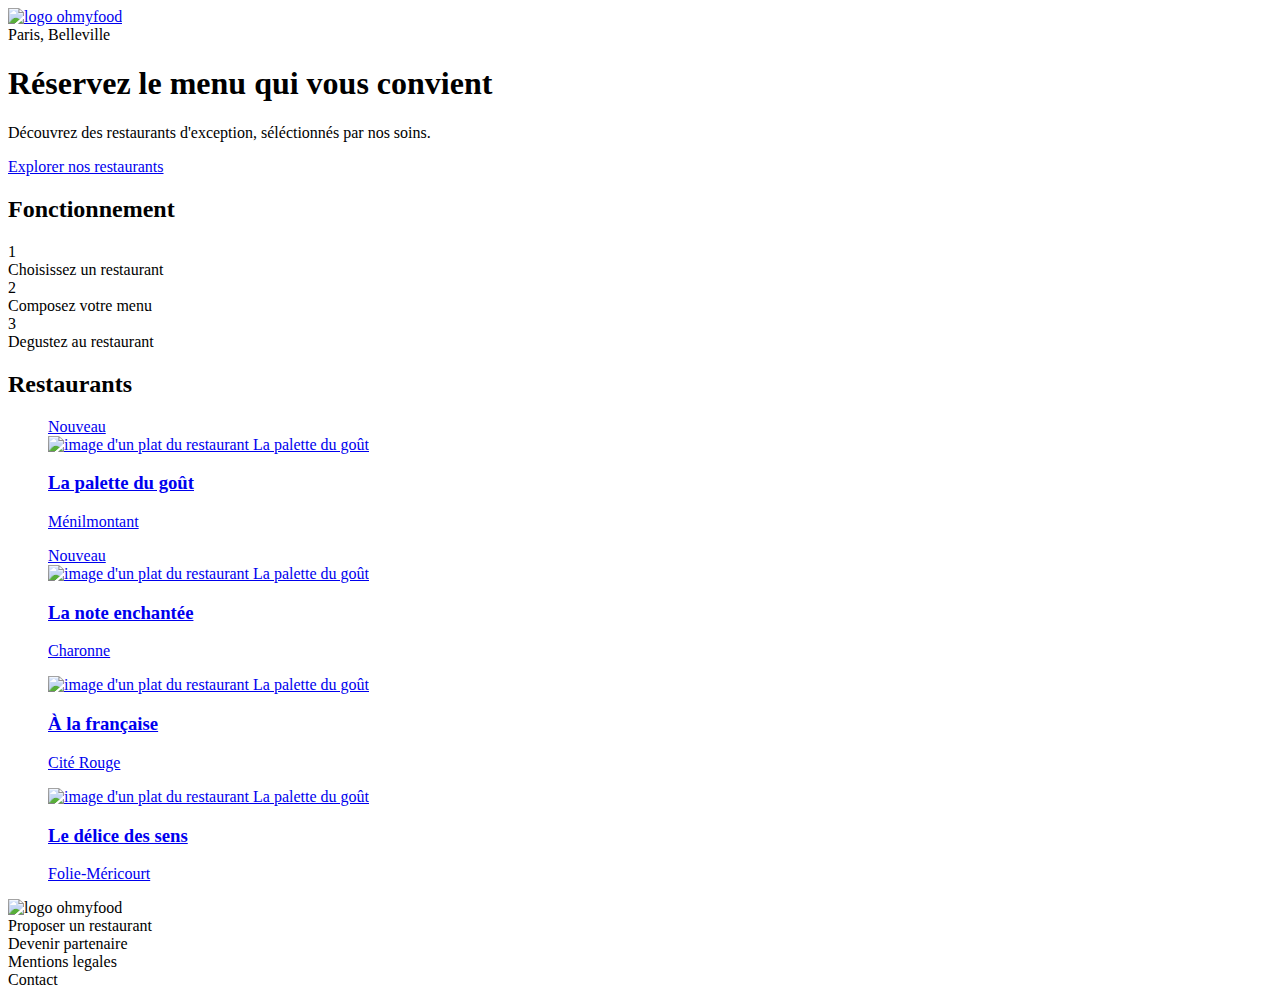
==== index.html @ bba3d9ba "new" ====
<!DOCTYPE html>
 <html lang="fr">
  <head>
<meta charset="UTF-8">
<meta name="viewport" content="width=device-width,initial-scale=1.0">
<link rel="stylesheet" href="https://use.fontawesome.com/releases/v5.14.0/css/all.css" integrity="sha384-HzLeBuhoNPvSl5KYnjx0BT+WB0QEEqLprO+NBkkk5gbc67FTaL7XIGa2w1L0Xbgc" crossorigin="anonymous"/>
<link rel="stylesheet" href="sass/index.css"/>
<link rel="stylesheet" href="sass/normalize.css"/>
<link href="https://fonts.googleapis.com/css2?family=Roboto:wght@100;300;400;500;700;900&display=swap" rel="stylesheet">
<link href="https://fonts.googleapis.com/css2?family=Shrikhand&display=swap" rel="stylesheet"> 
<title>Accueil-ohmyfood!</title>
<meta name="title" content="accueilohmyfood" id="homepage">
<meta name="description" content="Ohmyfood! est une entreprise de commande de repas en ligne. Notre concept permet aux utilisateurs de composer leur propre menu et réduire leur temps d'attente dans les restaurants.">
</head>
<body>
    <header>
      <div class="logo_section">
        <a href="index.html">
          <img class="logo_ohmyfood" src="images/logo/ohmyfood.png" alt="logo ohmyfood">
        </a>
      </div>
      <div class="paris_section">
        <div class="city_box"><i class="fas fa-map-marker-alt"></i>
          <div class="city">Paris, Belleville </div>
        </div>
      </div>
      <div class="explore_section">
        <div class="explore_text">
         <h1>Réservez le menu qui vous convient</h1>
         <p>Découvrez des restaurants d'exception, séléctionnés par nos soins.</p>
        </div>
         <div class="button_box"><a href="#restaurant"class="explore_button">Explorer nos restaurants </a></div>
      </div>
    </header>
      <section class="function_section">
        <header> 
         <h2>Fonctionnement</h2>
        </header>
        <div class="function_button"> 
          <div class="number">1</div>
            <div class="function_logo"><i class="fas fa-tablet-alt"></i></div>
            <span class="function_text">Choisissez un restaurant</span>
          </div>
          <div class="function_button"> 
            <div class="number">2</div>
              <div class="function_logo"><i class="fas fa-list-ul"></i></div>
              <span class="function_text">Composez votre menu</span> 
            </div>
            <div class="function_button"> 
              <div class="number">3</div>
                <div class="function_logo"><i class="fas fa-store"></i></div>
                <span class="function_text">Degustez au restaurant</span>
            </div>
         </section>
          <main> 
            <div class="resto_section">
              <header>
                <h2>Restaurants</h2>
               </header>
                <article class="resto_card">
                  <a href="la_palette_du_goût.html" class="resto card link">
                    <figure class="card_figure">
                      <div class="resto_card_new">Nouveau</div>
                        <img class="card_image" src="images/restaurants/jay-wennington-N_Y88TWmGwA-unsplash.jpg" alt="image d'un plat du restaurant La palette du goût">
                          <figcaption class="card_figcaption">
                            <div class="card_text">  
                              <h3 class="resto_name">La palette du goût</h3>
                              <span class="resto_place">Ménilmontant</span>
                            </div>
                              <div class="heart_icon" >
                                <i class="far fa-heart"></i>
                              </div>
                          </figcaption> 
                     </figure>
                  </a>
                </article>
                <article class="resto_card">
                  <a href="la_note_enchantée.html" class="resto card link">
                    <figure class="card_figure">
                      <div class="resto_card_new">Nouveau</div>
                        <img class="card_image" src="images/restaurants/stil-u2Lp8tXIcjw-unsplash.jpg" alt="image d'un plat du restaurant La palette du goût">
                         <figcaption class="card_figcaption">
                           <div class="card_text">  
                             <h3 class="resto_name">La note enchantée</h3>
                             <span class="resto_place">Charonne</span>
                           </div>
                           <div class="heart_icon" >
                            <i class="far fa-heart"></i>
                           </div>
                         </figcaption> 
                    </figure>
                  </a>
                </article>
                <article class="resto_card">
                  <a href="à_la_Française.html" class="resto card link">
                    <figure class="card_figure">
                      <img class="card_image" src="images/restaurants/toa-heftiba-DQKerTsQwi0-unsplash.jpg" alt="image d'un plat du restaurant La palette du goût">
                        <figcaption class="card_figcaption">
                          <div class="card_text">  
                            <h3 class="resto_name">À la française</h3>
                            <span class="resto_place">Cité Rouge</span>
                          </div>
                           <div class="heart_icon" >
                           <i class="far fa-heart"></i>
                          </div>
                        </figcaption> 
                    </figure>
                  </a>
                </article>
                <article class="resto_card">
                  <a href="le_délice_des_sens.html" class="resto card link">
                    <figure class="card_figure">
                      <img class="card_image" src="images/restaurants/louis-hansel-shotsoflouis-qNBGVyOCY8Q-unsplash.jpg" alt="image d'un plat du restaurant La palette du goût">
                        <figcaption class="card_figcaption">
                          <div class="card_text">  
                            <h3 class="resto_name">Le délice des sens</h3>
                              <span class="resto_place">Folie-Méricourt</span>
                          </div>
                           <div class="heart_icon" >
                            <i class="far fa-heart"></i>
                          </div>
                        </figcaption> 
                    </figure>
                  </a>
                </article>
              </div>
            </main>
               <footer class="footer">
                 <div class="footer_media"><img class="logo_ohmyfood" src="images/logo/ohmyfood.png" alt="logo ohmyfood"></div> 
                    <div class="footer_box">
                      <div class="footer_text_box"><i class="fas fa-utensils"></i><div class="footer_text">Proposer un restaurant</div></div>
                        <div class="footer_text_box"><i class="fas fa-hands-helping"></i><div class="footer_text">Devenir partenaire</div></div>
                          <div class="footer_text_box_2">Mentions legales
                          </div>
                          <div class="footer_text_box_2">Contact
                          </div>
                    </div>
               </footer>
               </body>
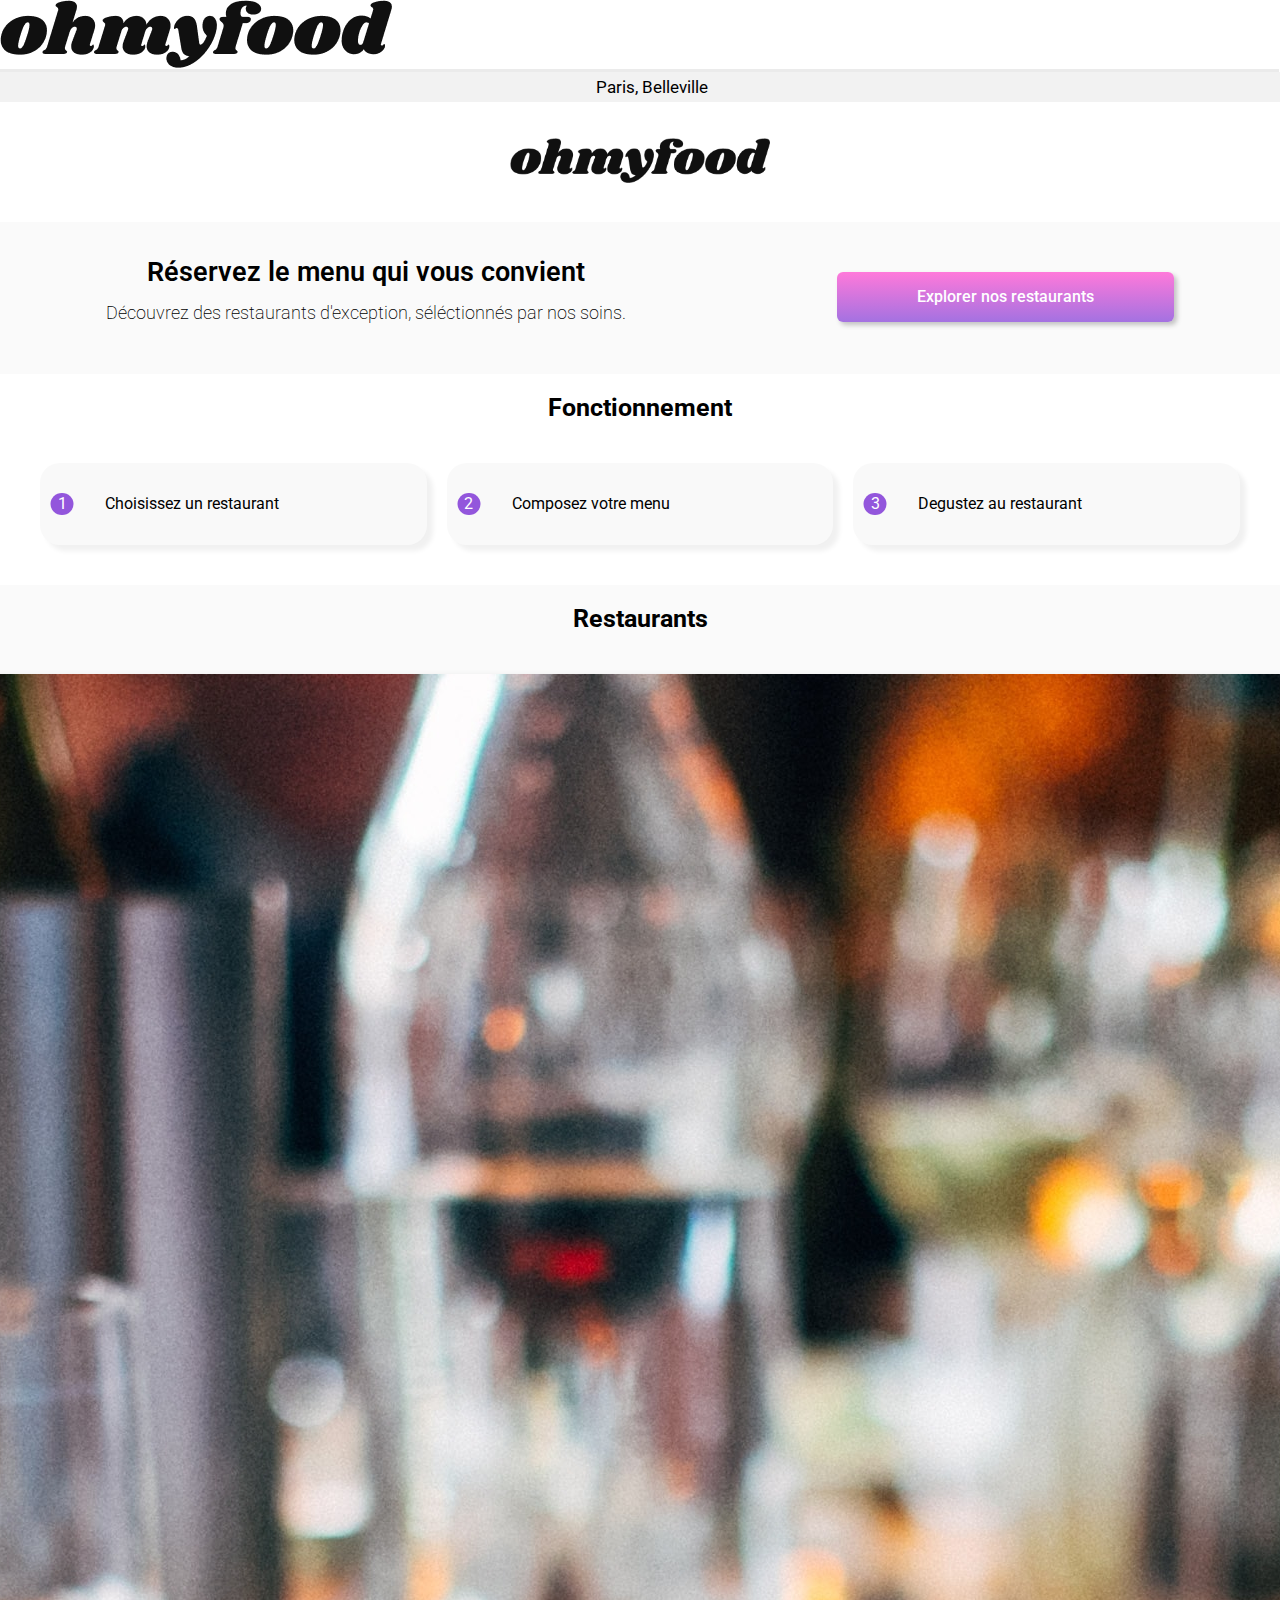
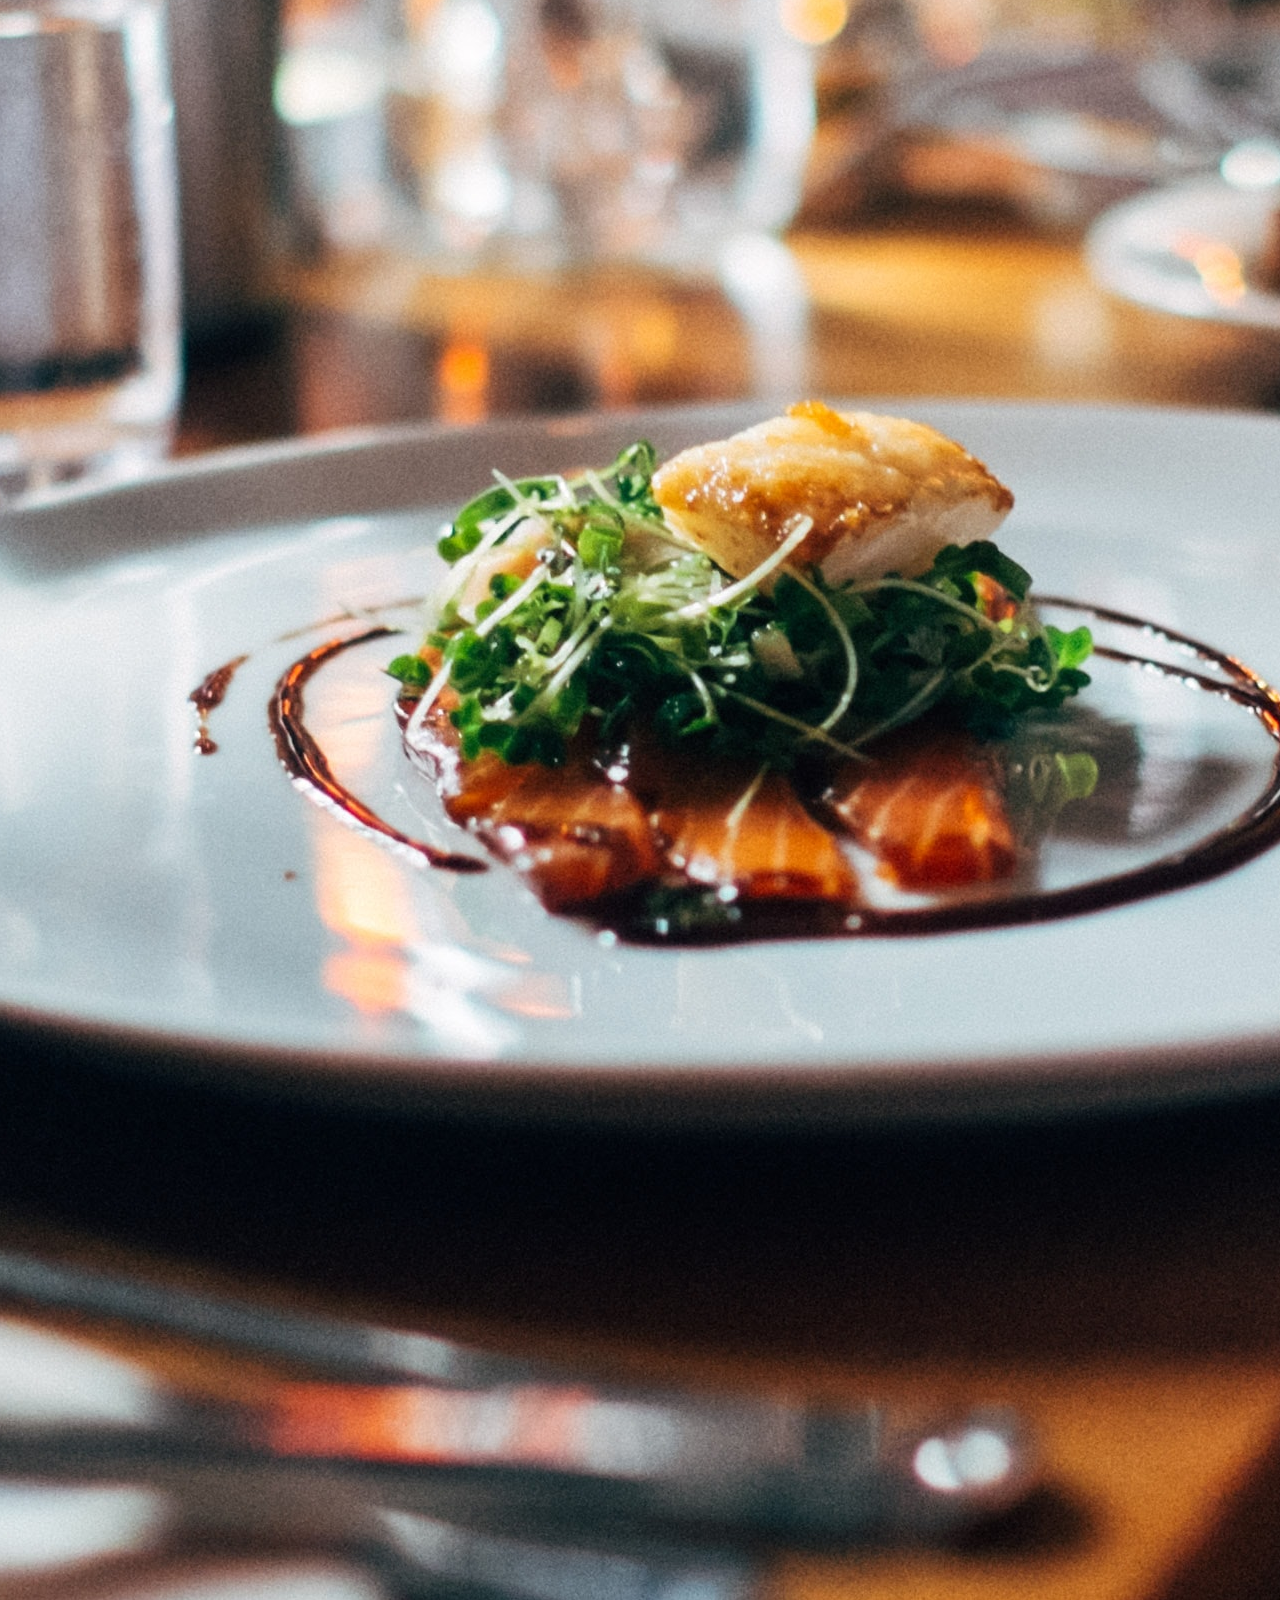
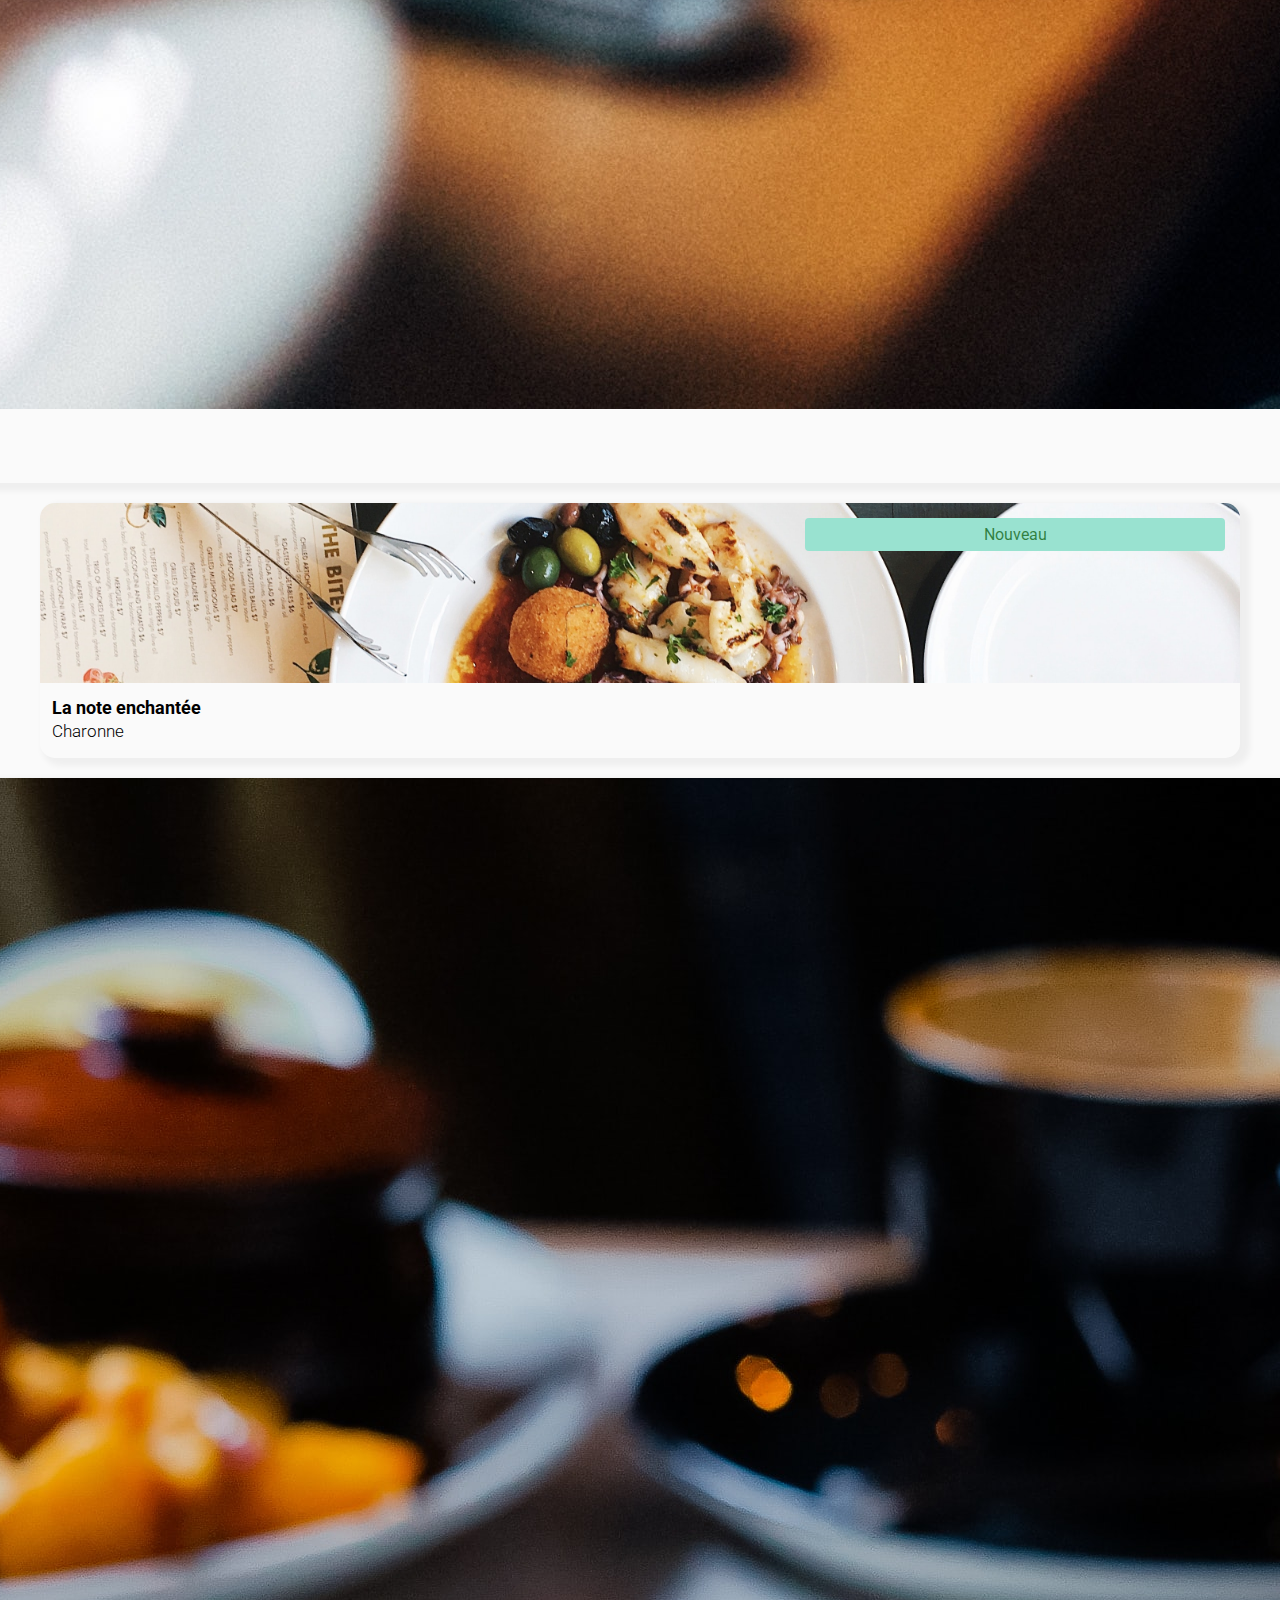
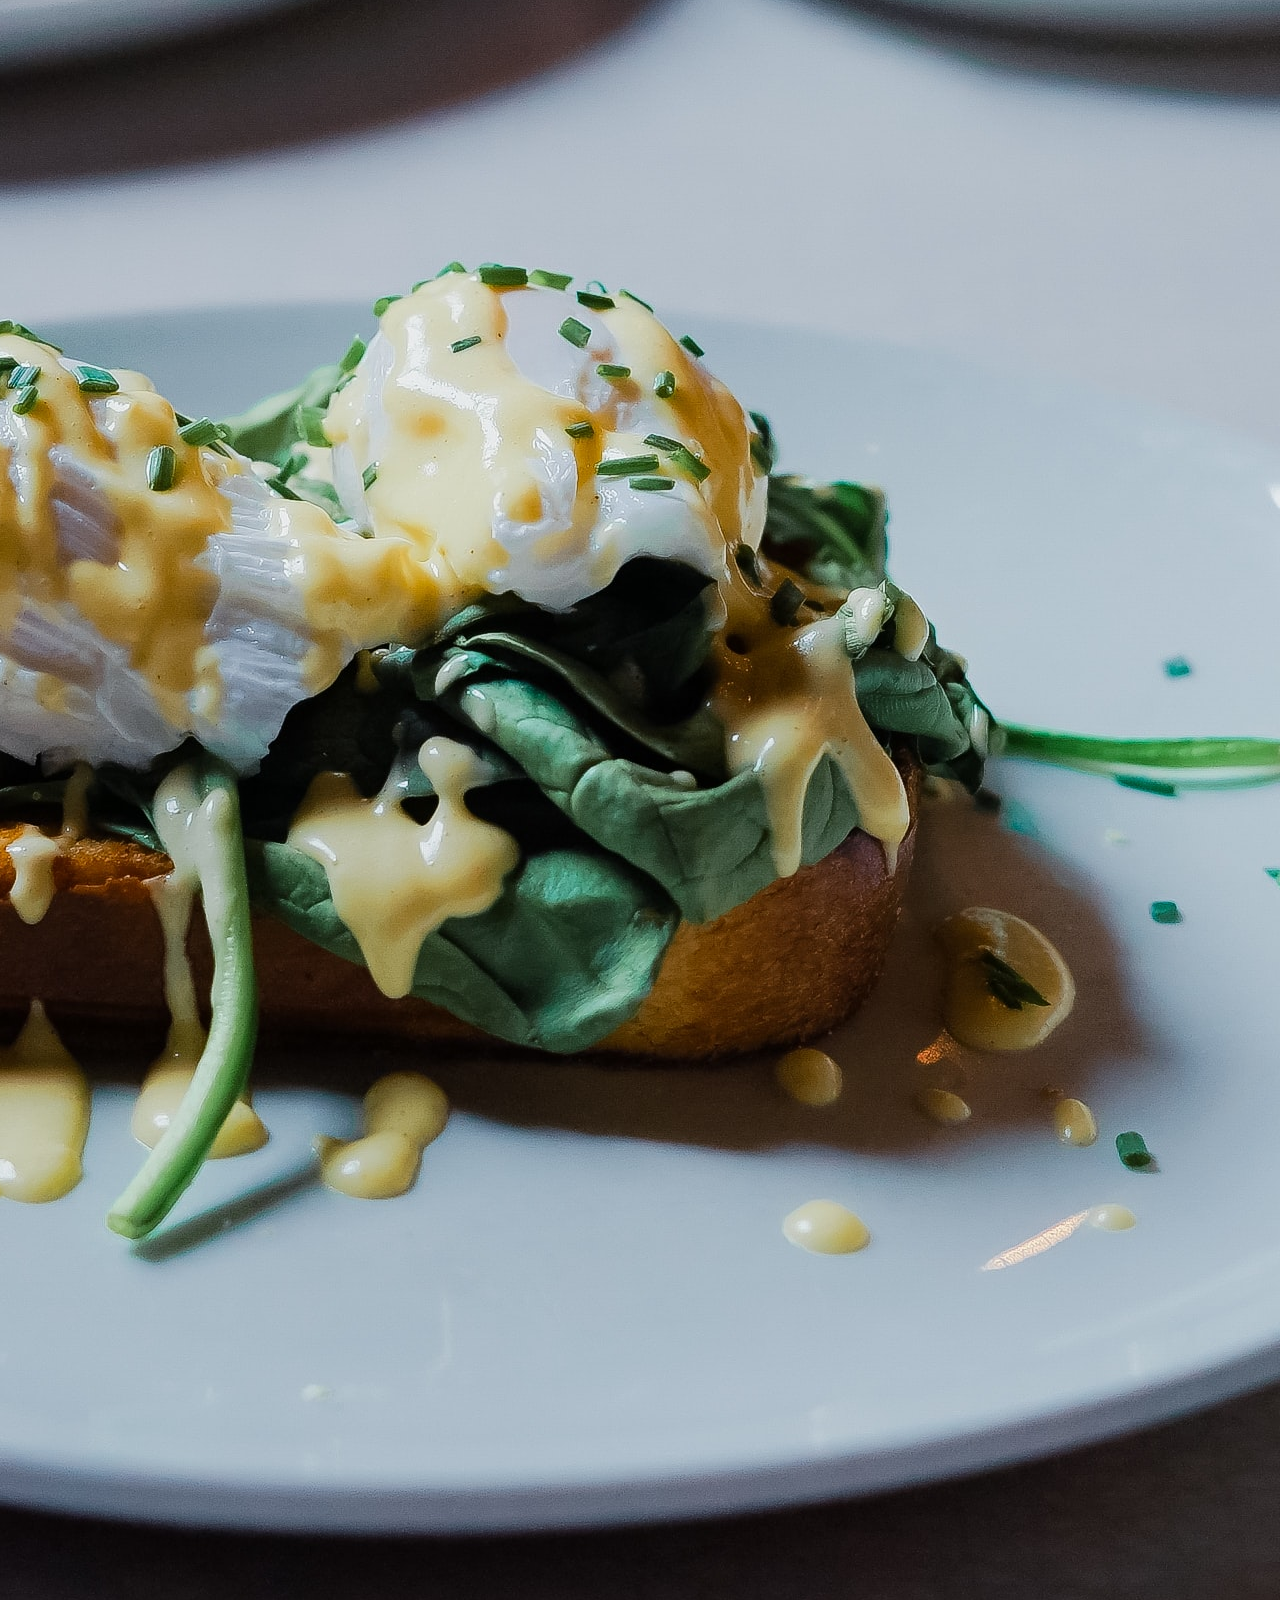
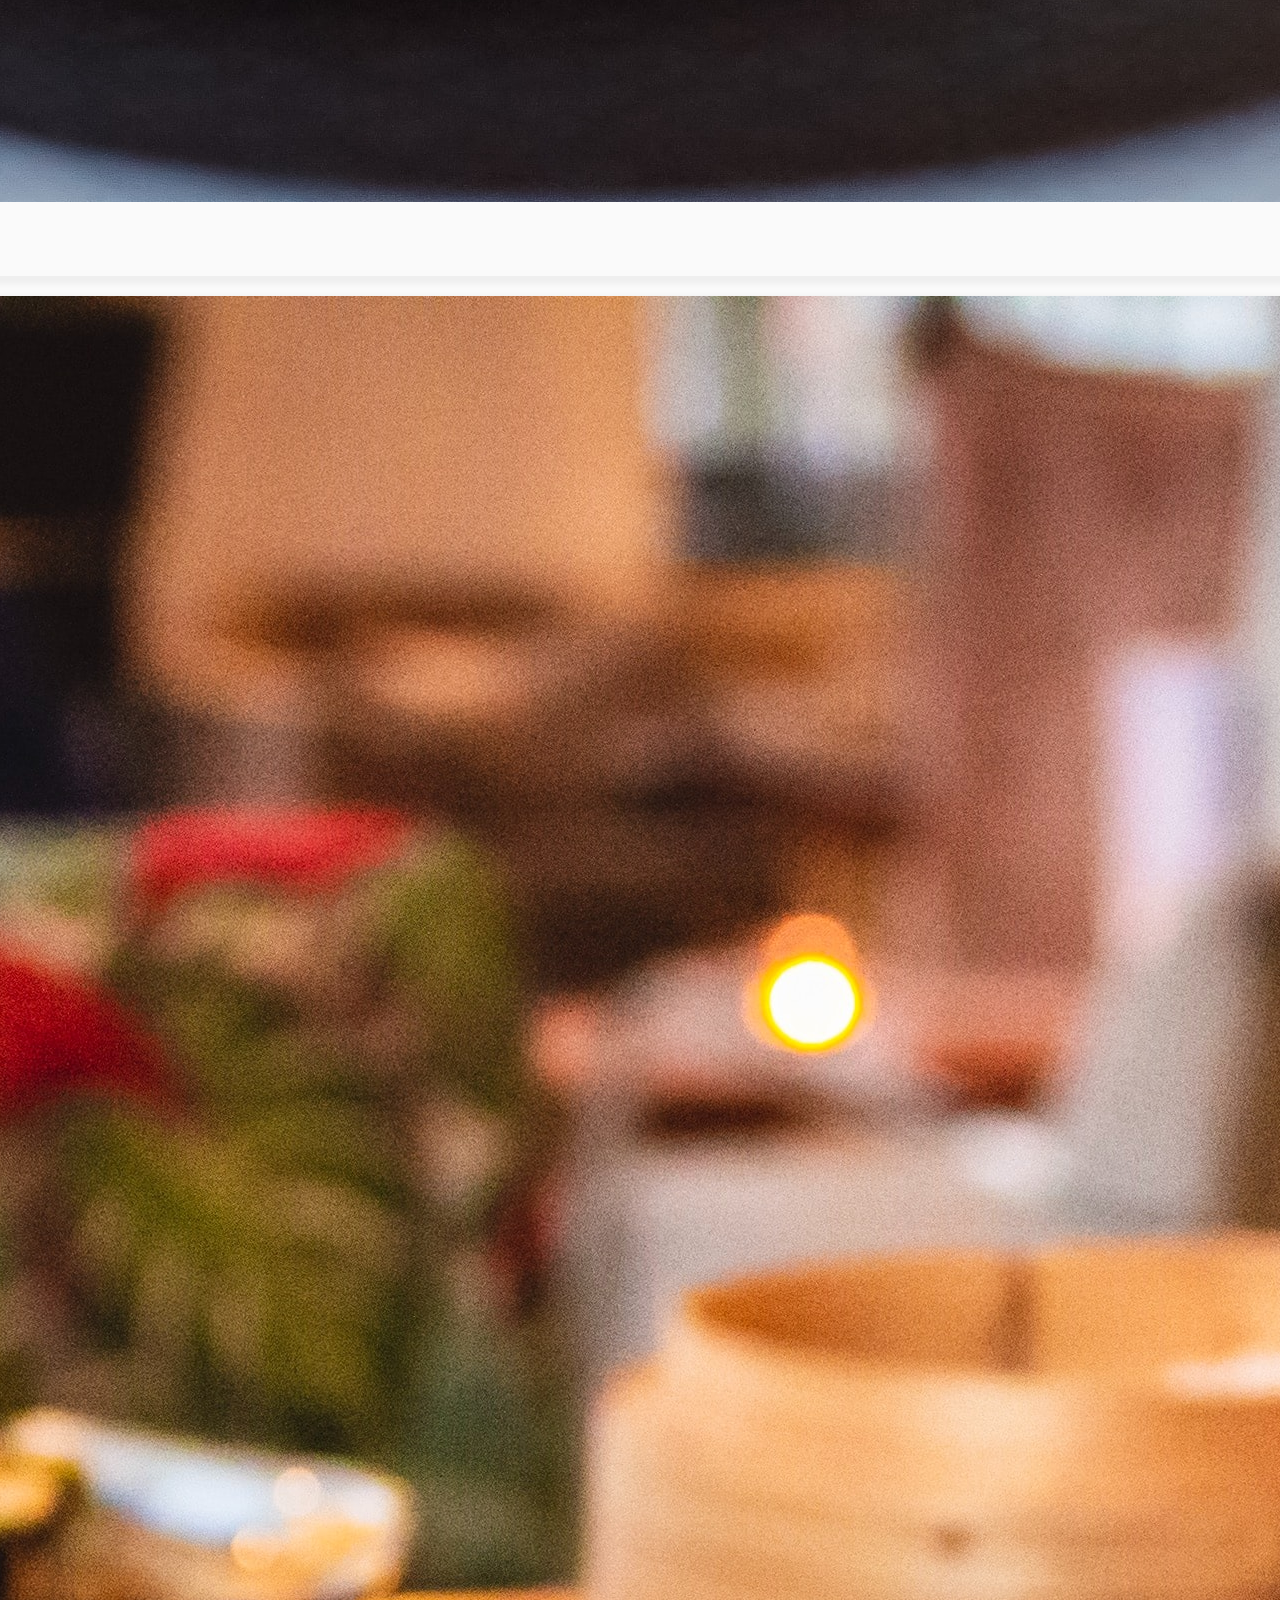
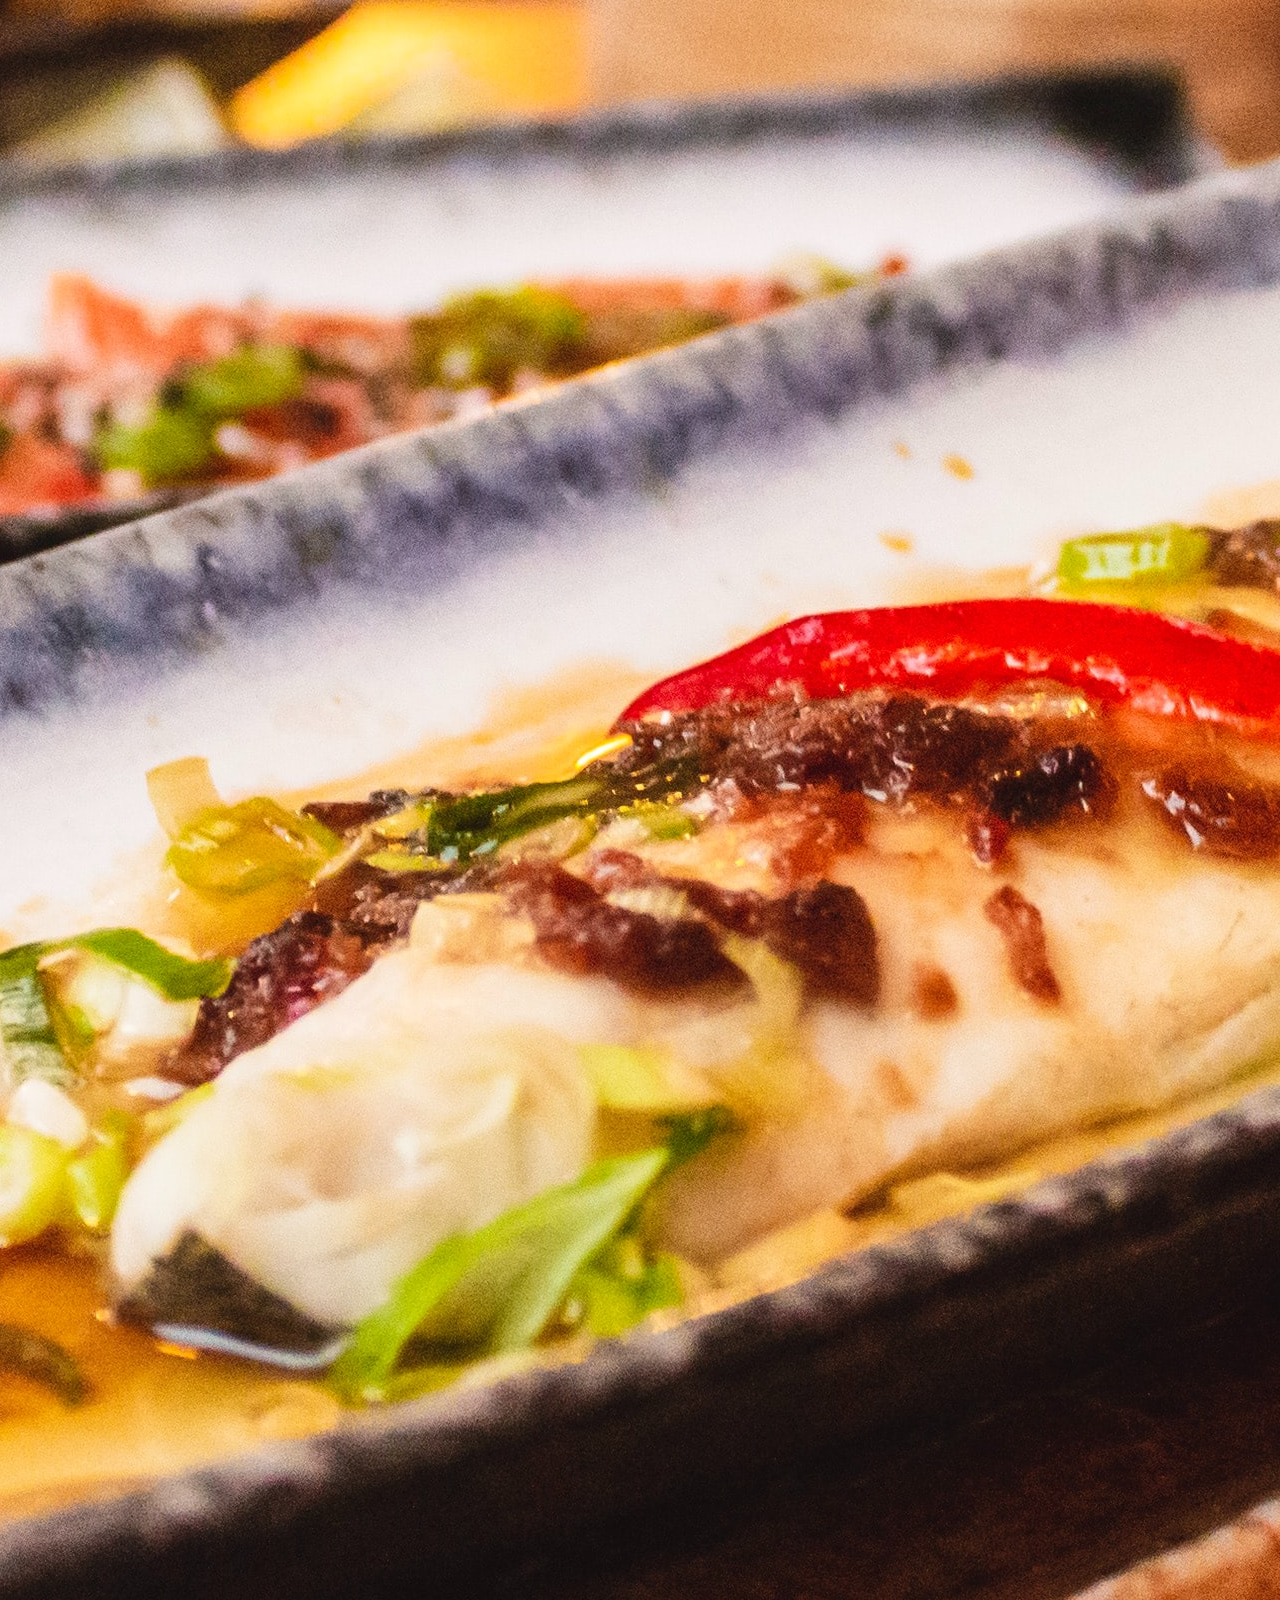
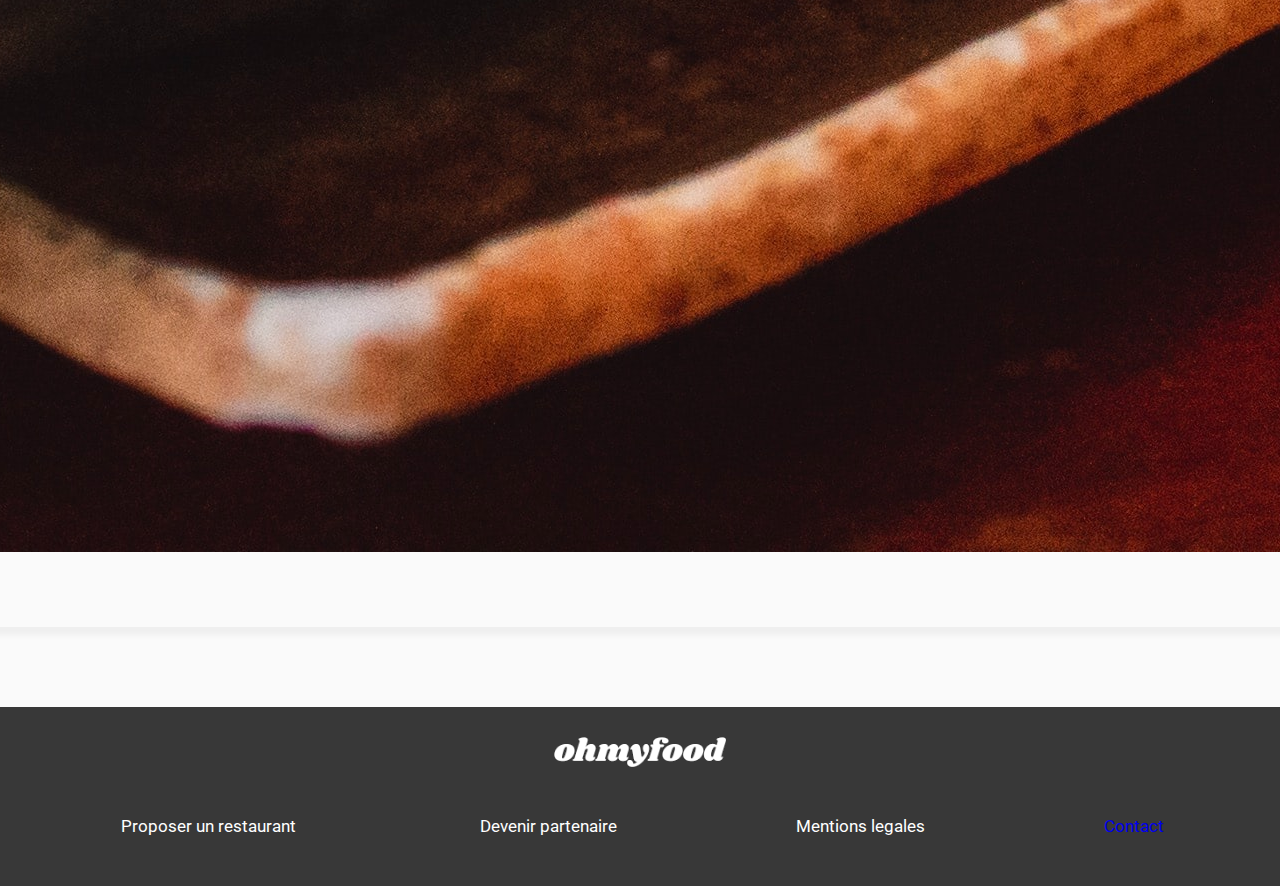
==== commit ca063150: "validator ok" ====
--- a/index.html
+++ b/index.html
@@ -1,141 +1,223 @@
 <!DOCTYPE html>
- <html lang="fr">
-  <head>
-<meta charset="UTF-8">
-<meta name="viewport" content="width=device-width,initial-scale=1.0">
-<link rel="stylesheet" href="https://use.fontawesome.com/releases/v5.14.0/css/all.css" integrity="sha384-HzLeBuhoNPvSl5KYnjx0BT+WB0QEEqLprO+NBkkk5gbc67FTaL7XIGa2w1L0Xbgc" crossorigin="anonymous"/>
-<link rel="stylesheet" href="sass/index.css"/>
-<link rel="stylesheet" href="sass/normalize.css"/>
-<link href="https://fonts.googleapis.com/css2?family=Roboto:wght@100;300;400;500;700;900&display=swap" rel="stylesheet">
-<link href="https://fonts.googleapis.com/css2?family=Shrikhand&display=swap" rel="stylesheet"> 
-<title>Accueil-ohmyfood!</title>
-<meta name="title" content="accueilohmyfood" id="homepage">
-<meta name="description" content="Ohmyfood! est une entreprise de commande de repas en ligne. Notre concept permet aux utilisateurs de composer leur propre menu et réduire leur temps d'attente dans les restaurants.">
-</head>
-<body>
-    <header>
+  <html lang="fr">
+    <head>
+      <meta charset="UTF-8">
+      <meta name="viewport" content="width=device-width,initial-scale=1.0">
+      <link rel="stylesheet" href="https://use.fontawesome.com/releases/v5.14.0/css/all.css" integrity="sha384-HzLeBuhoNPvSl5KYnjx0BT+WB0QEEqLprO+NBkkk5gbc67FTaL7XIGa2w1L0Xbgc" crossorigin="anonymous"/>
+      <link rel="stylesheet" href="style/index.css"/>
+      <link rel="stylesheet" href="style/normalize.css"/>
+      <link href="https://fonts.googleapis.com/css2?family=Roboto:wght@100;300;400;500;700;900&display=swap" rel="stylesheet">
+      <link href="https://fonts.googleapis.com/css2?family=Shrikhand&display=swap" rel="stylesheet"> 
+      <title>Accueil-ohmyfood!</title>
+      <meta name="title" content="accueilohmyfood" id="homepage">
+      <meta name="description" content="Ohmyfood! est une entreprise de commande de repas en ligne. Notre concept permet aux utilisateurs de composer leur propre menu et réduire leur temps d'attente dans les restaurants.">
+    </head>
+  <body>
+    <div class="loader_background">
+      <div class="loader_container">
+        <img class="logo_loader" src="style/images/logo/ohmyfood.png" alt="logo ohmyfood">
+          <div class="loader">
+          </div>
+      </div>
+    </div>
+    <header class="media_header">
       <div class="logo_section">
         <a href="index.html">
-          <img class="logo_ohmyfood" src="images/logo/ohmyfood.png" alt="logo ohmyfood">
+          <img class="logo_ohmyfood" src="style/images/logo/ohmyfood.png" alt="logo ohmyfood">
         </a>
       </div>
       <div class="paris_section">
-        <div class="city_box"><i class="fas fa-map-marker-alt"></i>
-          <div class="city">Paris, Belleville </div>
+        <div class="city_box">
+          <i class="fas fa-map-marker-alt">
+          </i>
+          <div class="city">Paris, Belleville 
+          </div>
         </div>
       </div>
       <div class="explore_section">
         <div class="explore_text">
-         <h1>Réservez le menu qui vous convient</h1>
-         <p>Découvrez des restaurants d'exception, séléctionnés par nos soins.</p>
-        </div>
-         <div class="button_box"><a href="#restaurant"class="explore_button">Explorer nos restaurants </a></div>
+          <h1>Réservez le menu qui vous convient
+          </h1>
+          <p>Découvrez des restaurants d'exception, séléctionnés par nos soins.
+          </p>
+        </div>
+        <div class="button_box">
+          <a href="#restaurant" class="explore_button">Explorer nos restaurants 
+          </a>
+        </div>
       </div>
     </header>
-      <section class="function_section">
-        <header> 
-         <h2>Fonctionnement</h2>
-        </header>
-        <div class="function_button"> 
-          <div class="number">1</div>
-            <div class="function_logo"><i class="fas fa-tablet-alt"></i></div>
-            <span class="function_text">Choisissez un restaurant</span>
-          </div>
-          <div class="function_button"> 
-            <div class="number">2</div>
-              <div class="function_logo"><i class="fas fa-list-ul"></i></div>
-              <span class="function_text">Composez votre menu</span> 
+    <section class="function_section">
+      <header> 
+        <h2>Fonctionnement
+        </h2>
+      </header>
+      <div class="function_button"> 
+        <div class="number">1
+        </div>
+        <div class="function_logo">
+          <i class="fas fe fa-tablet-alt">
+          </i>
+        </div>
+        <span class="function_text">Choisissez un restaurant
+        </span>
+      </div>
+      <div class="function_button"> 
+        <div class="number">2
+        </div>
+        <div class="function_logo">
+          <i class="fas fe fa-list-ul">
+          </i>
+        </div>
+        <span class="function_text">Composez votre menu
+        </span> 
+      </div>
+      <div class="function_button"> 
+        <div class="number">3
+        </div>
+          <div class="function_logo">
+            <i class="fas fe fa-store">
+            </i>
+          </div>
+          <span class="function_text">Degustez au restaurant
+          </span>
+        </div>
+    </section>
+      <main> 
+        <div class="resto_section">
+          <header>
+            <h2>Restaurants
+            </h2>
+          </header>
+            <article class="resto_card">
+              <a href="la_palette_du_goût.html" class="resto card link">
+                <figure class="card_figure">
+                  <div class="resto_card_new">Nouveau
+                  </div>
+                    <img 
+                      class="card_image_2" 
+                      src="style/images/restaurants/jay-wennington-N_Y88TWmGwA-unsplash.jpg" 
+                      alt="image d'un plat du restaurant La palette du goût"
+                    >
+                    <figcaption class="card_figcaption">
+                      <div class="card_text">  
+                        <h3 class="resto_name">La palette du goût
+                        </h3>
+                        <span class="resto_place">Ménilmontant
+                        </span>
+                      </div>
+                      <div class="heart_icon" >
+                        <i class="far ft fa-heart"></i>
+                        <i class="fas heart fa-heart"></i>
+                      </div>
+                    </figcaption> 
+                </figure>
+              </a>
+            </article>
+            <article class="resto_card">
+              <a href="la_note_enchantée.html" class="resto card link">
+                <figure class="card_figure">
+                  <div class="resto_card_new">Nouveau
+                  </div>
+                    <img 
+                      class="card_image" 
+                      src="style/images/restaurants/stil-u2Lp8tXIcjw-unsplash.jpg" 
+                      alt="image d'un plat du restaurant La palette du goût"
+                    >
+                      <figcaption class="card_figcaption">
+                        <div class="card_text">  
+                          <h3 class="resto_name">La note enchantée
+                          </h3>
+                          <span class="resto_place">Charonne
+                          </span>
+                        </div>
+                        <div class="heart_icon">
+                          <i class="far ft fa-heart">
+                          </i>
+                          <i class="fas heart fa-heart">
+                          </i>
+                        </div>
+                      </figcaption> 
+                </figure>
+              </a>
+            </article>
+            <article class="resto_card">
+              <a href="à_la_Française.html" class="resto card link">
+                <figure class="card_figure">
+                  <img 
+                    class="card_image_2" 
+                    src="style/images/restaurants/toa-heftiba-DQKerTsQwi0-unsplash.jpg" 
+                    alt="image d'un plat du restaurant La palette du goût"
+                  >
+                  <figcaption class="card_figcaption">
+                    <div class="card_text">  
+                      <h3 class="resto_name">À la française
+                      </h3>
+                      <span class="resto_place">Cité Rouge
+                      </span>
+                    </div>
+                    <div class="heart_icon" >
+                      <i class="far ft fa-heart">
+                      </i>
+                      <i class="fas heart fa-heart">
+                      </i>
+                    </div>
+                  </figcaption> 
+                </figure>
+              </a>
+            </article>
+            <article class="resto_card">
+              <a href="le_délice_des_sens.html" class="resto card link">
+                <figure class="card_figure">
+                  <img 
+                    class="card_image_2" 
+                    src="style/images/restaurants/louis-hansel-shotsoflouis-qNBGVyOCY8Q-unsplash.jpg" 
+                    alt="image d'un plat du restaurant La palette du goût"
+                  >
+                    <figcaption class="card_figcaption">
+                      <div class="card_text">  
+                        <h3 class="resto_name">Le délice des sens
+                        </h3>
+                          <span class="resto_place">Folie-Méricourt
+                          </span>
+                      </div>
+                      <div class="heart_icon" >
+                        <i class="far ft fa-heart">
+                        </i>
+                        <i class="fas heart fa-heart">
+                        </i>
+                      </div>
+                    </figcaption> 
+                </figure>
+              </a>
+            </article>
+        </div>
+      </main>
+      <footer class="footer">
+        <div class="footer_media">
+          <img class="logo_ohmyfood" src="style/images/logo/ohmyfood.png" alt="logo ohmyfood">
+        </div> 
+        <div class="footer_box">
+          <div class="footer_text_box">
+            <i class="fas fa-utensils">
+            </i>
+            <div class="footer_text">Proposer un restaurant
             </div>
-            <div class="function_button"> 
-              <div class="number">3</div>
-                <div class="function_logo"><i class="fas fa-store"></i></div>
-                <span class="function_text">Degustez au restaurant</span>
+          </div>
+          <div class="footer_text_box">
+            <i class="fas fa-hands-helping">
+            </i>
+            <div class="footer_text">Devenir partenaire
             </div>
-         </section>
-          <main> 
-            <div class="resto_section">
-              <header>
-                <h2>Restaurants</h2>
-               </header>
-                <article class="resto_card">
-                  <a href="la_palette_du_goût.html" class="resto card link">
-                    <figure class="card_figure">
-                      <div class="resto_card_new">Nouveau</div>
-                        <img class="card_image" src="images/restaurants/jay-wennington-N_Y88TWmGwA-unsplash.jpg" alt="image d'un plat du restaurant La palette du goût">
-                          <figcaption class="card_figcaption">
-                            <div class="card_text">  
-                              <h3 class="resto_name">La palette du goût</h3>
-                              <span class="resto_place">Ménilmontant</span>
-                            </div>
-                              <div class="heart_icon" >
-                                <i class="far fa-heart"></i>
-                              </div>
-                          </figcaption> 
-                     </figure>
-                  </a>
-                </article>
-                <article class="resto_card">
-                  <a href="la_note_enchantée.html" class="resto card link">
-                    <figure class="card_figure">
-                      <div class="resto_card_new">Nouveau</div>
-                        <img class="card_image" src="images/restaurants/stil-u2Lp8tXIcjw-unsplash.jpg" alt="image d'un plat du restaurant La palette du goût">
-                         <figcaption class="card_figcaption">
-                           <div class="card_text">  
-                             <h3 class="resto_name">La note enchantée</h3>
-                             <span class="resto_place">Charonne</span>
-                           </div>
-                           <div class="heart_icon" >
-                            <i class="far fa-heart"></i>
-                           </div>
-                         </figcaption> 
-                    </figure>
-                  </a>
-                </article>
-                <article class="resto_card">
-                  <a href="à_la_Française.html" class="resto card link">
-                    <figure class="card_figure">
-                      <img class="card_image" src="images/restaurants/toa-heftiba-DQKerTsQwi0-unsplash.jpg" alt="image d'un plat du restaurant La palette du goût">
-                        <figcaption class="card_figcaption">
-                          <div class="card_text">  
-                            <h3 class="resto_name">À la française</h3>
-                            <span class="resto_place">Cité Rouge</span>
-                          </div>
-                           <div class="heart_icon" >
-                           <i class="far fa-heart"></i>
-                          </div>
-                        </figcaption> 
-                    </figure>
-                  </a>
-                </article>
-                <article class="resto_card">
-                  <a href="le_délice_des_sens.html" class="resto card link">
-                    <figure class="card_figure">
-                      <img class="card_image" src="images/restaurants/louis-hansel-shotsoflouis-qNBGVyOCY8Q-unsplash.jpg" alt="image d'un plat du restaurant La palette du goût">
-                        <figcaption class="card_figcaption">
-                          <div class="card_text">  
-                            <h3 class="resto_name">Le délice des sens</h3>
-                              <span class="resto_place">Folie-Méricourt</span>
-                          </div>
-                           <div class="heart_icon" >
-                            <i class="far fa-heart"></i>
-                          </div>
-                        </figcaption> 
-                    </figure>
-                  </a>
-                </article>
-              </div>
-            </main>
-               <footer class="footer">
-                 <div class="footer_media"><img class="logo_ohmyfood" src="images/logo/ohmyfood.png" alt="logo ohmyfood"></div> 
-                    <div class="footer_box">
-                      <div class="footer_text_box"><i class="fas fa-utensils"></i><div class="footer_text">Proposer un restaurant</div></div>
-                        <div class="footer_text_box"><i class="fas fa-hands-helping"></i><div class="footer_text">Devenir partenaire</div></div>
-                          <div class="footer_text_box_2">Mentions legales
-                          </div>
-                          <div class="footer_text_box_2">Contact
-                          </div>
-                    </div>
-               </footer>
-               </body> 
-       
-      +          </div>
+          <div class="footer_text_box_2">Mentions legales
+          </div>
+          <div class="footer_text_box_2">
+            <a class="footer_text" href="mailto:ohmyfood@gmail.com">Contact
+            </a>
+          </div>
+        </div>
+      </footer>
+  </body> 
+  
+    --- a/style/index.css
+++ b/style/index.css
@@ -0,0 +1,520 @@
+* {
+  margin: 0;
+  padding: 0;
+}
+
+h2 {
+  font-family: "roboto";
+}
+
+h3 {
+  font-size: 18px;
+  color: black;
+}
+
+p {
+  font-family: "roboto";
+  font-weight: 200;
+  font-size: 18px;
+}
+
+a {
+  text-decoration: none;
+  font-family: "roboto";
+}
+
+.logo_section {
+  display: flex;
+  align-items: center;
+  justify-content: center;
+  width: 100%;
+  height: 80px;
+}
+.logo_section .logo_ohmyfood {
+  align-items: center;
+  height: 32px;
+}
+
+.menu_img {
+  -o-object-fit: cover;
+     object-fit: cover;
+}
+
+.paris_section {
+  display: flex;
+  justify-content: center;
+  width: 100%;
+  height: 60px;
+  background-color: rgba(128, 128, 128, 0.1);
+  box-shadow: -2px -2px 0 1px rgba(0, 0, 0, 0.08);
+}
+.paris_section .city_box {
+  display: flex;
+  align-items: center;
+  gap: 24px;
+}
+.paris_section .fa-map-marker-alt:before {
+  display: flex;
+  align-items: center;
+  font-size: larger;
+}
+.paris_section .city {
+  font-size: 19px;
+  font-family: roboto;
+}
+
+.explore_section {
+  display: flex;
+  flex-direction: column;
+  text-align: center;
+  background-color: var(--lightgray);
+  padding: 0 0 50px 0;
+}
+.explore_section h1 {
+  font-weight: 600;
+  font-size: 27px;
+  font-family: roboto;
+  padding: 35px 64px 15px 64px;
+  margin: 0;
+}
+.explore_section p {
+  padding: 0 40px 15px 40px;
+}
+.explore_section .button_box {
+  display: flex;
+  justify-content: center;
+}
+.explore_section .explore_button {
+  width: 55%;
+  height: 50px;
+  border-radius: 100px;
+  background: linear-gradient(#FF79DA, rgba(146, 86, 220, 0.831372549));
+  box-shadow: 3px 3px 5px rgba(0, 0, 0, 0.228);
+  color: white;
+  font-family: "roboto";
+  font-weight: 500;
+}
+
+.function_section {
+  padding: 40px 30px;
+  font-family: roboto;
+}
+.function_section h2 {
+  font-size: 25px;
+}
+.function_section .function_button {
+  display: flex;
+  gap: 7%;
+  background-color: rgba(128, 128, 128, 0.048);
+  box-shadow: 6px 6px 5px rgba(0, 0, 0, 0.057);
+  border-radius: 20px;
+  padding: 30px 0;
+  margin: 20px 0;
+}
+.function_section .number {
+  display: flex;
+  align-items: center;
+  padding: 2px 7px;
+  border-radius: 100%;
+  transform: translateX(-50%);
+  background-color: var(--mainpurple);
+  color: white;
+}
+.function_section .function_logo {
+  display: flex;
+  align-items: center;
+}
+.function_section .function_text {
+  display: flex;
+  align-items: center;
+}
+
+.resto_section {
+  display: flex;
+  flex-direction: column;
+  padding: 50px 30px 70px 30px;
+  gap: 20px;
+  background-color: var(--lightgray);
+}
+.resto_section h2 {
+  font-size: 25px;
+  padding: 0 0 20px 0;
+}
+.resto_section .resto_card {
+  position: relative;
+  box-shadow: 6px 4px 6px 4px rgba(0, 0, 0, 0.048);
+  border-radius: 15px;
+}
+.resto_section .card_image {
+  height: 180px;
+  width: 100%;
+  border-radius: 15px 15px 0 0;
+  -o-object-fit: cover;
+     object-fit: cover;
+}
+.resto_section .resto_card_new {
+  position: absolute;
+  top: 15px;
+  right: 15px;
+  display: flex;
+  justify-content: center;
+  align-items: center;
+  width: 26%;
+  height: 33px;
+  background: var(--thirdgreen);
+  color: rgba(7, 90, 7, 0.718);
+  border-radius: 4px;
+}
+.resto_section .card_figcaption {
+  display: flex;
+  height: 50px;
+  padding: 10px 15px 10px 12px;
+  justify-content: space-between;
+}
+.resto_section .card_figcaption .card_text {
+  display: flex;
+  flex-direction: column;
+  gap: 4px;
+}
+.resto_section .card_figcaption .resto_name {
+  margin-top: 0px;
+}
+.resto_section .card_figcaption .resto_place {
+  font-size: 17px;
+  font-weight: 300;
+  color: black;
+}
+.resto_section .card_figcaption .heart_icon {
+  display: flex;
+}
+
+.footer {
+  padding: 30px 0 45px 30px;
+  background-color: rgb(56, 56, 56);
+  color: white;
+  font-family: roboto;
+  font-weight: 400;
+  font-size: 18px;
+}
+.footer .logo_ohmyfood {
+  height: 20px;
+  filter: brightness(20);
+  padding: 0 0 13px 0;
+}
+.footer .footer_box {
+  display: flex;
+  flex-direction: column;
+  gap: 6px;
+}
+.footer .footer_text_box {
+  display: flex;
+  gap: 3%;
+}
+.footer .footer_text_box_2 {
+  display: flex;
+  flex-direction: column;
+}
+
+:root {
+  --mainpurple: #9356DC;
+  --secondpink: #FF79DA;
+  --thirdgreen: #99E2D0;
+  --lightgray: rgba(128, 128, 128, 0.042);
+}
+
+.logo_section .fas {
+  position: absolute;
+  top: 30px;
+  left: 35px;
+  font-size: x-large;
+}
+
+.menu_img {
+  width: 100%;
+  height: 300px;
+}
+
+.menu_header {
+  display: flex;
+  justify-content: space-between;
+  padding: 35px 35px 0 20px;
+}
+.menu_header h1 {
+  font-family: shrikhand;
+  font-size: 30px;
+  margin: 0;
+}
+
+.main_menu {
+  background-color: rgb(240, 240, 240);
+  margin: -70px 0 0 0;
+  border-radius: 40px 40px 0 0;
+  padding: 0 12px 75px 12px;
+  isolation: isolate;
+}
+.main_menu h2 {
+  font-weight: 300;
+  font-size: 22px;
+  padding: 50px 0 8px 0;
+}
+.main_menu .green_line {
+  width: 15%;
+  height: 4px;
+  background-color: var(--thirdgreen);
+}
+
+.heart_icon {
+  display: flex;
+  align-items: center;
+  font-size: x-large;
+}
+
+.menu_card {
+  display: flex;
+  justify-content: space-between;
+  background-color: white;
+  border-radius: 15px;
+  height: 70px;
+  padding: 15px 23px 0 12px;
+  margin: 20px 0 0 0;
+  box-shadow: 2px 4px 4px rgba(0, 0, 0, 0.065);
+}
+.menu_card .menu_name {
+  display: flex;
+  flex-direction: column;
+  gap: 10px;
+}
+.menu_card .menu_name h3 {
+  font-family: Roboto;
+  font-weight: 500;
+  font-size: 20px;
+}
+.menu_card .menu_name p {
+  font-weight: 300;
+  font-size: 17px;
+}
+.menu_card .menu_price {
+  display: flex;
+  align-items: flex-end;
+  font-size: 19px;
+  font-weight: bold;
+  font-family: Helvetica, sans-serif;
+  letter-spacing: 1px;
+  padding: 0 0 16px 0;
+}
+
+.button_box {
+  display: flex;
+  justify-content: center;
+}
+
+.explore_button {
+  display: flex;
+  justify-content: center;
+  align-items: center;
+  margin: 50px 0 0 0;
+  width: 50%;
+  height: 50px;
+  border-radius: 100px;
+  background: linear-gradient(#FF79DA, rgba(146, 86, 220, 0.831372549));
+  box-shadow: 3px 3px 5px rgba(0, 0, 0, 0.228);
+  color: white;
+  font-family: "roboto";
+  font-weight: 500;
+}
+
+@media screen and (min-width: 768px) {
+  header {
+    width: 100%;
+  }
+  header h2 {
+    display: flex;
+    justify-content: center;
+    font-size: 35px;
+  }
+
+  .function_section {
+    padding: 40px 80px;
+  }
+
+  .resto_section {
+    justify-content: center;
+    flex-flow: wrap;
+  }
+  .resto_section .resto_card {
+    flex: 40%;
+  }
+  .resto_section .card_image {
+    width: 100%;
+  }
+
+  .main_menu {
+    border-radius: 0;
+  }
+  .main_menu .menu_header {
+    padding: 35px 0;
+    justify-content: center;
+    gap: 10%;
+  }
+  .main_menu header .green_line {
+    width: 100%;
+  }
+
+  .footer_media {
+    display: flex;
+    justify-content: center;
+  }
+  .footer_media .logo_ohmyfood {
+    padding: 0 0 50px 0;
+  }
+
+  .footer {
+    padding: 30px 30px 50px 30px;
+  }
+  .footer .footer_box {
+    flex-direction: row;
+    justify-content: space-around;
+  }
+  .footer .footer_box .footer_text_box {
+    gap: 5px;
+  }
+  .footer .footer_box .footer_text {
+    font-size: 18px;
+  }
+  .footer .footer_box .footer_text_box_2 {
+    font-size: 18px;
+  }
+}
+@media screen and (min-width: 992px) {
+  header {
+    display: flex;
+    flex-direction: column;
+  }
+
+  .logo_section {
+    height: 120px;
+  }
+  .logo_section .fas {
+    display: none;
+  }
+  .logo_section .logo_ohmyfood {
+    height: 45px;
+  }
+
+  .menu_img {
+    height: 500px;
+  }
+
+  .main_menu {
+    padding: 0 150px 75px 150px;
+    border-radius: 0px;
+  }
+  .main_menu h1 {
+    font-size: 30px;
+  }
+  .main_menu .menu_header {
+    flex-direction: column;
+    align-items: center;
+    padding: 50px 0 0 0;
+    gap: 20px;
+  }
+
+  .paris_section {
+    height: 30px;
+    order: -1;
+  }
+  .paris_section .city {
+    font-size: 17px;
+  }
+
+  .explore_section {
+    flex-direction: row;
+    justify-content: space-around;
+  }
+  .explore_section h1 {
+    padding: 35px 0 15px 0;
+  }
+  .explore_section p {
+    padding: 0;
+  }
+  .explore_section .explore_button {
+    width: 100%;
+    padding: 0 80px;
+    border-radius: 6px;
+  }
+
+  .function_section {
+    display: flex;
+    flex-flow: wrap;
+    justify-content: space-between;
+    padding: 20px 40px;
+    gap: 20px;
+  }
+  .function_section .function_button {
+    flex: 20%;
+    gap: 10px;
+    padding: 30px 22px;
+  }
+
+  .resto_section {
+    justify-content: center;
+    padding: 20px 40px 80px 40px;
+  }
+  .resto_section .resto_card {
+    flex: 20%;
+  }
+  .resto_section .resto_card .resto_card_new {
+    width: 35%;
+  }
+  .resto_section .card_image {
+    width: 100%;
+  }
+
+  .footer .footer_media .logo_ohmyfood {
+    height: 30px;
+  }
+  .footer .footer_box .footer_text {
+    font-size: 17px;
+  }
+  .footer .footer_box .footer_text_box_2 {
+    font-size: 17px;
+  }
+}
+@media screen and (min-width: 1440px) {
+  .logo_section {
+    height: 120px;
+  }
+  .logo_section .logo_ohmyfood {
+    height: 50px;
+  }
+
+  .menu_img {
+    height: 500px;
+  }
+
+  .main_menu {
+    padding: 0 150px 75px 150px;
+    border-radius: 0px;
+  }
+  .main_menu .menu_header {
+    flex-direction: column;
+    align-items: center;
+    padding: 50px 0 0 0;
+    gap: 20px;
+  }
+  .main_menu .menu_header h1 {
+    font-size: 35px;
+  }
+
+  .function_section .function_button {
+    gap: 10px;
+    padding: 30px 80px;
+  }
+
+  .resto_section {
+    justify-content: center;
+  }
+  .resto_section .card_image {
+    width: 100%;
+  }
+}/*# sourceMappingURL=index.css.map */